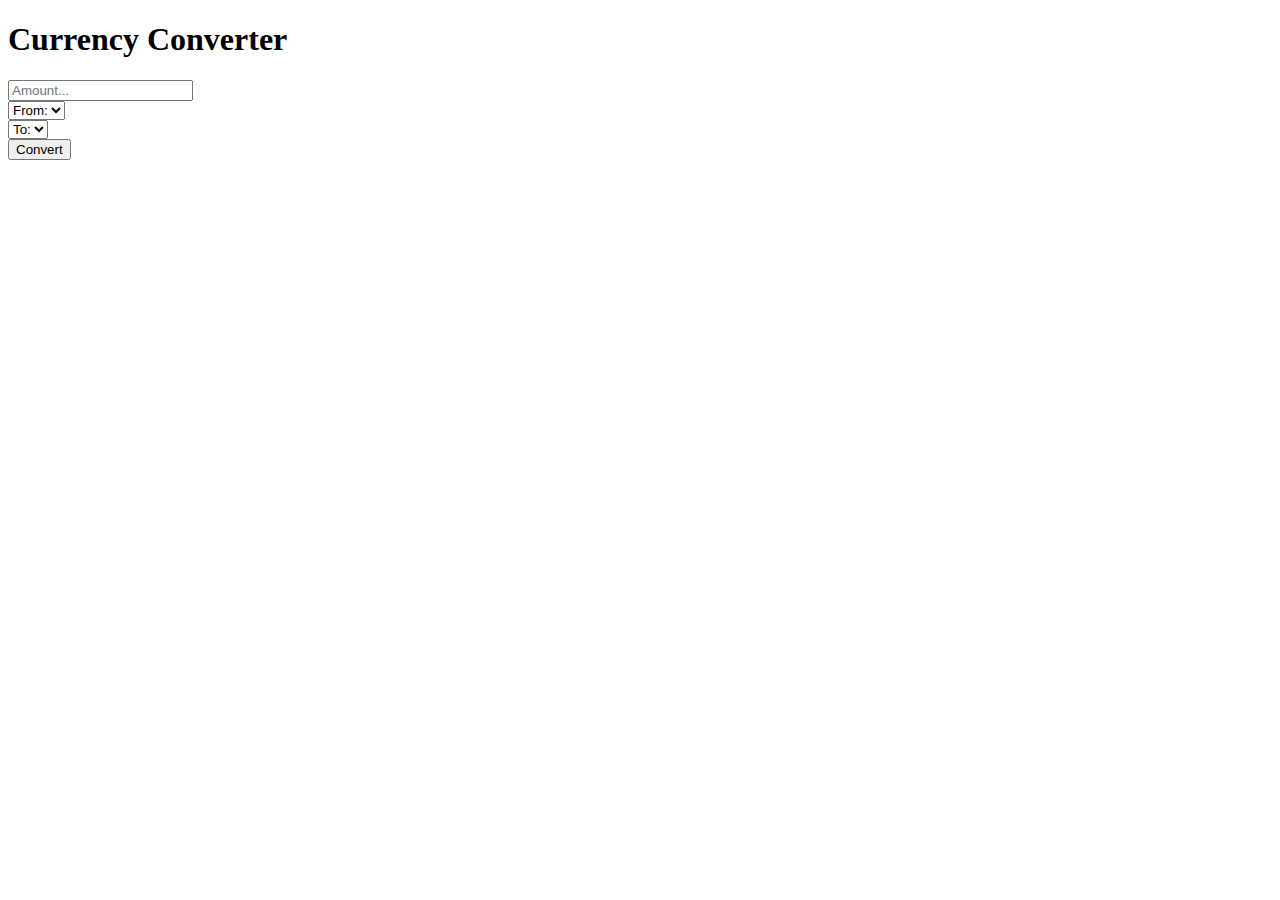
==== templates/index.html @ 962d6f6e "Early iteration of site" ====
<!DOCTYPE html>
<html lang="en">
    <head>
        <meta charset="UTF-8">
        <meta name="viewport" content="width=device-width, initial-scale=1.0">
        <title>Currency Converter</title>
        <link rel="stylesheet" href="../style/styles.css"> <!-- Link your CSS file here -->
    </head>
    <body>
        <div class="container">
            <h1>Currency Converter</h1>
            <form id="currency-form">
                <div class="form-group">
                    <input type="number" id="amount" name="amount" min="0" step="any" placeholder="Amount..."required>
                </div>
                <div class="form-group">
                    <select id="from" name="from" required>
                        <option value="" disabled selected hidden>From:</option>
                        <!-- Other options appended by JavaScript API call -->
                    </select>
                </div>
                <div class="form-group">
                    <select id="to" name="to" required>
                        <option value="" disabled selected hidden>To:</option>
                        <!-- Other options appended by JavaScript API call -->
                    </select>
                </div>
                <button type="submit">Convert</button>
            </form>
            <div id="result"></div> <!-- Result will be displayed here -->
        </div>

        <script src="../static/script.js"></script> <!-- Link your JavaScript file here -->
    </body>
</html>
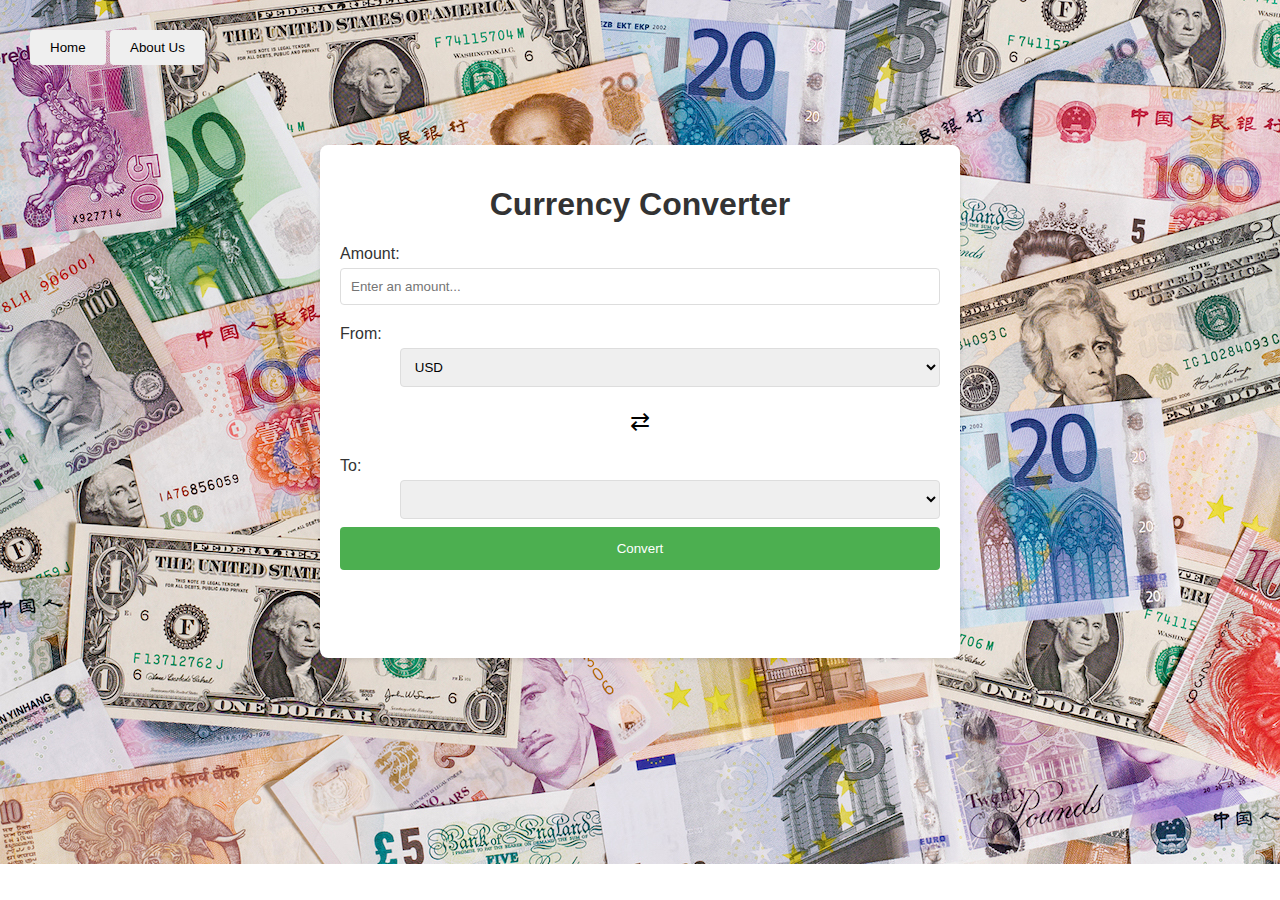
==== commit d305a7f2: "Refactoring and comment revisions" ====
--- a/templates/index.html
+++ b/templates/index.html
@@ -1,35 +1,55 @@
 <!DOCTYPE html>
+
 <html lang="en">
     <head>
         <meta charset="UTF-8">
         <meta name="viewport" content="width=device-width, initial-scale=1.0">
         <title>Currency Converter</title>
-        <link rel="stylesheet" href="../style/styles.css"> <!-- Link your CSS file here -->
+        <link rel="stylesheet" href="../style/styles.css">
     </head>
     <body>
+        <div class="tab-container">
+            <!-- Home and About buttons -->
+            <a href="../templates/index.html"><button class="tab-button">Home</button></a>
+            <a href="../templates/about.html"><button class="tab-button">About Us</button></a>
+        </div>
         <div class="container">
             <h1>Currency Converter</h1>
+            <!-- Form to get currencies to be converted and amount -->
             <form id="currency-form">
                 <div class="form-group">
-                    <input type="number" id="amount" name="amount" min="0" step="any" placeholder="Amount..."required>
+                    <label for="amount">Amount:</label>
+                    <input type="number" id="amount" name="amount" min="0" step="any" required placeholder="Enter an amount...">
                 </div>
+                <!-- Select source currency -->
                 <div class="form-group">
-                    <select id="from" name="from" required>
-                        <option value="" disabled selected hidden>From:</option>
-                        <!-- Other options appended by JavaScript API call -->
-                    </select>
+                    <label for="from">From:</label>
+                    <div class="input-group">
+                        <div class="flag" id="fromFlag"> <!-- Flag is added here --> </div>
+                        <select id="from" name="from" required>
+                            <!-- Options are added after ExchangeRate API call  -->
+                            <option disabled hidden selected>USD</option>
+                        </select>
+                    </div>
                 </div>
+                <!-- Switch button for switching "From" and "To" currencies -->
+                <button type="button" id="switchButton" aria-label="Switch Currencies">&#8644;</button> <!-- Switch button -->
+                <!-- Select target currency -->
                 <div class="form-group">
-                    <select id="to" name="to" required>
-                        <option value="" disabled selected hidden>To:</option>
-                        <!-- Other options appended by JavaScript API call -->
-                    </select>
-                </div>
+                    <label for="to">To:</label>
+                    <div class="input-group">
+                        <div class="flag" id="toFlag"><!-- Flag will be added here --></div>
+                        <select id="to" name="to" required>
+                            <!-- Options are added after ExchangeRate API call  -->
+                            <option disabled hidden selected></option>
+                        </select>
+                    </div>
+                <!-- Submit button for converting currencies -->
                 <button type="submit">Convert</button>
             </form>
-            <div id="result"></div> <!-- Result will be displayed here -->
+            <!-- Result displayed here -->
+            <div id="result"></div>
         </div>
-
-        <script src="../static/script.js"></script> <!-- Link your JavaScript file here -->
+        <script src="../static/script.js"></script> 
     </body>
 </html>
--- a/style/styles.css
+++ b/style/styles.css
@@ -0,0 +1,152 @@
+body {
+    font-family: Arial, sans-serif;
+    background-image: url('../static/images/rich-history-of-currencies-promo.jpg');
+    background-repeat: no-repeat;
+    background-color: rgba(255, 255, 255, 1); 
+    color: #333333; 
+    margin: 0; /* Removes default margin */
+    padding: 20px;
+}
+
+.container {
+    margin-top: 70px; 
+    margin-left: auto;
+    margin-right: auto;
+    max-width: 600px;
+    background: white; 
+    padding: 20px;
+    border-radius: 8px;
+    box-shadow: 0 2px 4px rgba(0,0,0,0.1);
+}
+
+h1 {
+    text-align: center; 
+    color: #333; 
+}
+
+.form-group {
+    margin-bottom: 20px;
+}
+
+.form-group label {
+    display: block; 
+    margin-bottom: 5px; /* Add margin bottom */
+}
+
+.form-group input,
+.form-group select {
+    width: 100%;
+    padding: 10px;
+    border: 1px solid #ddd;
+    border-radius: 4px;
+    box-sizing: border-box; 
+}
+
+/* Style for the submit button */
+button[type="submit"] {
+    width: 100%;
+    background-color: #4CAF50;
+    color: white;
+    padding: 14px 20px;
+    margin: 8px 0;
+    border: none;
+    border-radius: 4px;
+    cursor: pointer;
+}
+
+button[type="submit"]:hover {
+    background-color: #45a049; /* When mouse hovers over button, turns darker green */
+}
+
+#result {
+    margin-top: 20px; 
+    padding: 10px; 
+}
+
+/* Style for the result display when populated */
+.populated-result {
+    background-color: #e7f4e4; 
+    border-left: 5px solid #5cb85c;
+    color: #3c763d;
+}
+
+/* Style the input group for flag and select box */
+.input-group {
+    display: flex; 
+    align-items: center;
+}
+
+/* Style the flag container */
+.flag {
+    width: 50px; 
+    height: 30px; 
+    background-size: contain; 
+    background-repeat: no-repeat; 
+    background-position: center; 
+    margin-right: 15px;
+}
+
+/* Style the switch button */
+#switchButton {
+    background: none;
+    border: none; 
+    font-size: 24px; 
+    cursor: pointer; 
+    margin: 20px auto;
+    display: block; 
+}
+
+/* Styling for placeholders 'From' and 'To' */
+#from::placeholder, #to::placeholder {
+    color: lightgrey;
+}
+
+.tab-container {
+    display: inside;
+    justify-content: space-between;
+    align-items: center;
+    color: white;
+    padding: 10px;
+    font-family: Arial, sans-serif;
+}
+
+.tab-button {
+    background-color: white(116, 116, 116);
+    color: black;
+    border: none;
+    padding: 10px 20px;
+    cursor: pointer;
+    transition: background-color 0.3s;
+    border-radius: 4px;
+}
+
+.tab-button:hover {
+    background-color: rgb(210, 210, 210);
+}
+
+.tab-content {
+    display: none;
+    background-color: rgb(255, 255, 255);
+    color: rgb(255, 255, 255);
+    padding: 20px;
+    width: 100%;
+}
+
+.active {
+    display: block;
+}
+
+
+/* Responsive Design */
+@media (max-width: 600px) {
+    .container {
+        width: 100%; 
+        padding: 0; 
+        box-shadow: none; 
+        border-radius: 0;
+    }
+
+    body {
+        padding: 0; 
+    }
+}
